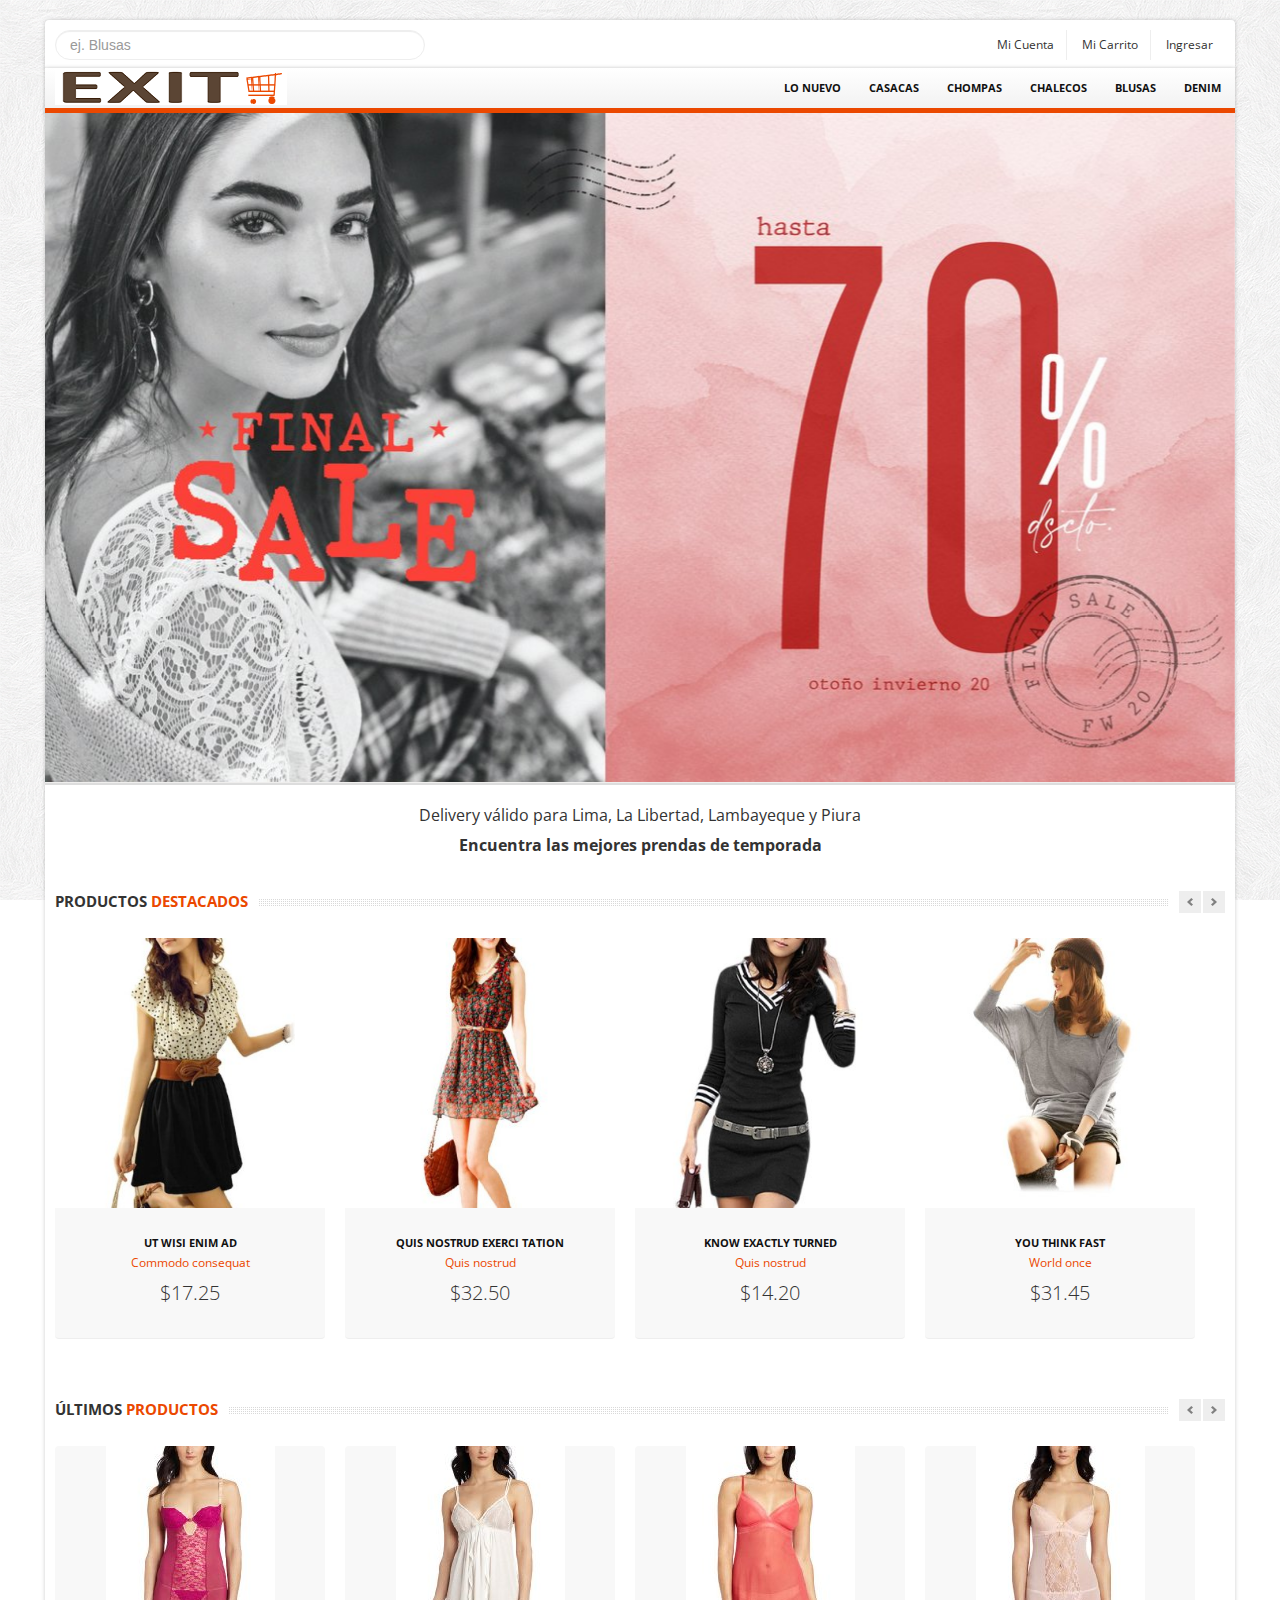
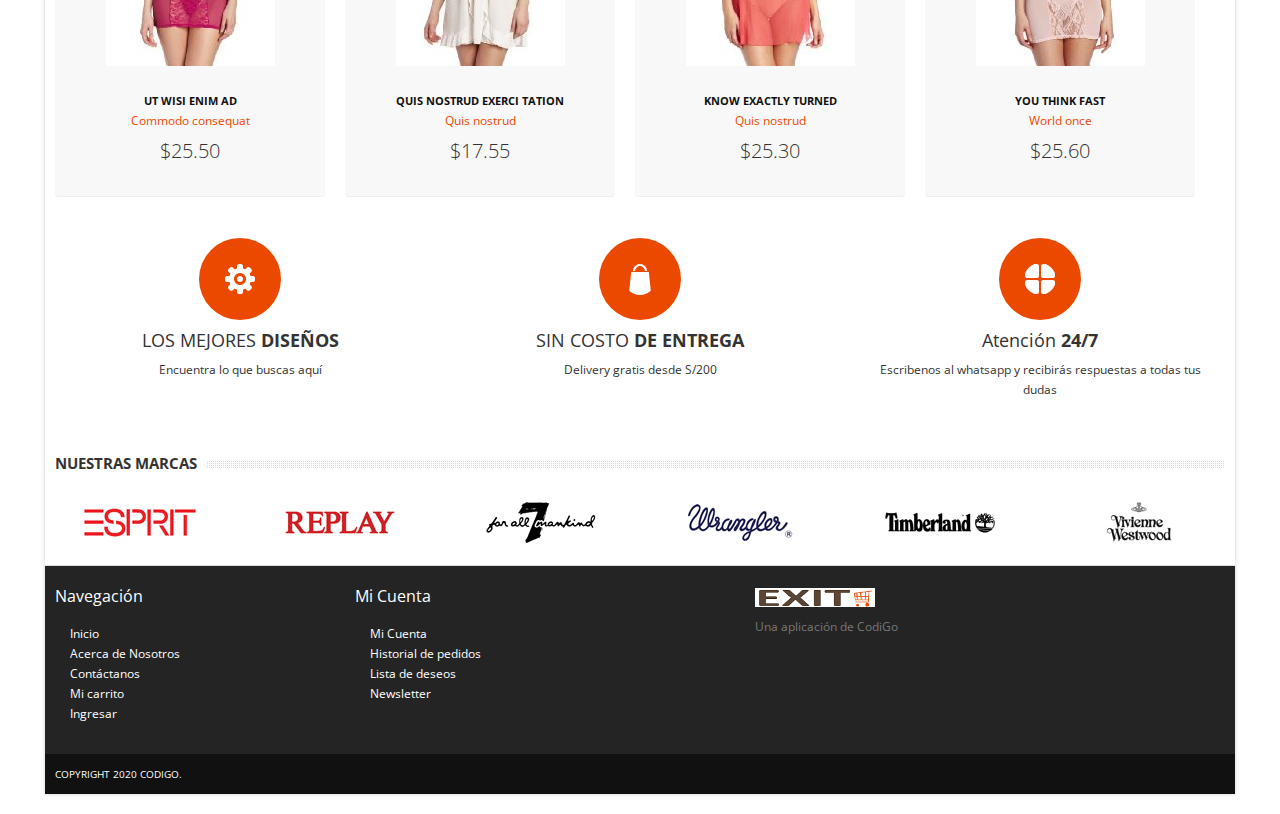
==== index.html @ 0cfbbaa0 "first commit" ====
<!DOCTYPE html>
<html lang="en">
	<head>
		<meta charset="utf-8">
		<title>WOMEN PERU - El mejor estilo para ti</title>
		<meta name="viewport" content="width=device-width, initial-scale=1.0">
		<meta name="description" content="">
		<!--[if ie]><meta content='IE=8' http-equiv='X-UA-Compatible'/><![endif]-->
		<!-- bootstrap -->
		<link href="bootstrap/css/bootstrap.min.css" rel="stylesheet">      
		<link href="bootstrap/css/bootstrap-responsive.min.css" rel="stylesheet">
		
		<link href="themes/css/bootstrappage.css" rel="stylesheet"/>
		
		<!-- global styles -->
		<link href="themes/css/flexslider.css" rel="stylesheet"/>
		<link href="themes/css/main.css" rel="stylesheet"/>

		<!-- scripts -->
		<script src="themes/js/jquery-1.7.2.min.js"></script>
		<script src="bootstrap/js/bootstrap.min.js"></script>				
		<script src="themes/js/superfish.js"></script>	
		<script src="themes/js/jquery.scrolltotop.js"></script>
		<!--[if lt IE 9]>			
			<script src="http://html5shim.googlecode.com/svn/trunk/html5.js"></script>
			<script src="js/respond.min.js"></script>
		<![endif]-->
	</head>
    <body>		
		<div id="top-bar" class="container">
			<div class="row">
				<div class="span4">
					<form method="POST" class="search_form">
						<input type="text" class="input-block-level search-query" Placeholder="ej. Blusas">
					</form>
				</div>
				<div class="span8">
					<div class="account pull-right">
						<ul class="user-menu">				
							<li><a href="#">Mi Cuenta</a></li>
							<li><a href="cart.html">Mi Carrito</a></li>
							<!-- <li><a href="checkout.html">Checkout</a></li>					 -->
							<li><a href="register.html">Ingresar</a></li>		
						</ul>
					</div>
				</div>
			</div>
		</div>
		<div id="wrapper" class="container">
			<section class="navbar main-menu">
				<div class="navbar-inner main-menu">				
					<a href="index.html" class="logo pull-left"><img src="themes/images/logo_exit_193.png" class="site_logo" alt=""></a>
					<nav id="menu" class="pull-right">
						<ul>
							<li><a href="./products.html">Lo Nuevo</a>					
								<!-- <ul>
									<li><a href="./products.html">Blusas</a></li>									
									<li><a href="./products.html">Chompas</a></li>
									<li><a href="./products.html">Pantalones</a></li>
									<li><a href="./products.html">Accesorios</a></li>									
								</ul> -->
							</li>															
							<li><a href="./products.html">Casacas</a></li>			
							<li><a href="./products.html">Chompas</a>
								<!-- <ul>									
									<li><a href="./products.html">Gifts and Tech</a></li>
									<li><a href="./products.html">Ties and Hats</a></li>
									<li><a href="./products.html">Cold Weather</a></li> -->
								<!-- </ul> -->
							</li>							
							<li><a href="./products.html">Chalecos</a></li>
							<li><a href="./products.html">Blusas</a></li>
							<li><a href="./products.html">Denim</a></li>
						</ul>
					</nav>
				</div>
			</section>
			<section  class="homepage-slider" id="home-slider">
				<div class="flexslider">
					<ul class="slides">
						<li>
							<img src="themes/images/carousel/banner-2.jpg" alt="" />
						</li>
						<li>
							<img src="themes/images/carousel/banner-4.jpg" alt="" />
						</li>
						<!-- <li>
							<img src="themes/images/carousel/banner-3.jpg" alt="" />
							<div class="intro">
								<h1>Mid season sale</h1>
								<p><span>Up to 50% Off</span></p>
								<p><span>On selected items online and in stores</span></p>
							</div> -->
						</li>
					</ul>
				</div>			
			</section>
			<section class="header_text">
				Delivery válido para Lima, La Libertad, Lambayeque y Piura
				<br/><strong> Encuentra las mejores prendas de temporada </strong>
			</section>
			<section class="main-content">
				<div class="row">
					<div class="span12">													
						<div class="row">
							<div class="span12">
								<h4 class="title">
								<span class="pull-left"><span class="text"><span class="line">Productos <strong>Destacados</strong></span></span></span>
									<span class="pull-right">
										<a class="left button" href="#myCarousel" data-slide="prev"></a><a class="right button" href="#myCarousel" data-slide="next"></a>
									</span>
								</h4>
								<div id="myCarousel" class="myCarousel carousel slide">
									<div class="carousel-inner">
										<div class="active item">
											<ul class="thumbnails">												
												<li class="span3">
													<div class="product-box">
														<span class="sale_tag"></span>
														<p><a href="product_detail.html"><img src="themes/images/ladies/1.jpg" alt="" /></a></p>
														<a href="product_detail.html" class="title">Ut wisi enim ad</a><br/>
														<a href="products.html" class="category">Commodo consequat</a>
														<p class="price">$17.25</p>
													</div>
												</li>
												<li class="span3">
													<div class="product-box">
														<span class="sale_tag"></span>
														<p><a href="product_detail.html"><img src="themes/images/ladies/2.jpg" alt="" /></a></p>
														<a href="product_detail.html" class="title">Quis nostrud exerci tation</a><br/>
														<a href="products.html" class="category">Quis nostrud</a>
														<p class="price">$32.50</p>
													</div>
												</li>
												<li class="span3">
													<div class="product-box">
														<p><a href="product_detail.html"><img src="themes/images/ladies/3.jpg" alt="" /></a></p>
														<a href="product_detail.html" class="title">Know exactly turned</a><br/>
														<a href="products.html" class="category">Quis nostrud</a>
														<p class="price">$14.20</p>
													</div>
												</li>
												<li class="span3">
													<div class="product-box">
														<p><a href="product_detail.html"><img src="themes/images/ladies/4.jpg" alt="" /></a></p>
														<a href="product_detail.html" class="title">You think fast</a><br/>
														<a href="products.html" class="category">World once</a>
														<p class="price">$31.45</p>
													</div>
												</li>
											</ul>
										</div>
										<div class="item">
											<ul class="thumbnails">
												<li class="span3">
													<div class="product-box">
														<p><a href="product_detail.html"><img src="themes/images/ladies/5.jpg" alt="" /></a></p>
														<a href="product_detail.html" class="title">Know exactly</a><br/>
														<a href="products.html" class="category">Quis nostrud</a>
														<p class="price">$22.30</p>
													</div>
												</li>
												<li class="span3">
													<div class="product-box">
														<p><a href="product_detail.html"><img src="themes/images/ladies/6.jpg" alt="" /></a></p>
														<a href="product_detail.html" class="title">Ut wisi enim ad</a><br/>
														<a href="products.html" class="category">Commodo consequat</a>
														<p class="price">$40.25</p>
													</div>
												</li>
												<li class="span3">
													<div class="product-box">
														<p><a href="product_detail.html"><img src="themes/images/ladies/7.jpg" alt="" /></a></p>
														<a href="product_detail.html" class="title">You think water</a><br/>
														<a href="products.html" class="category">World once</a>
														<p class="price">$10.45</p>
													</div>
												</li>
												<li class="span3">
													<div class="product-box">
														<p><a href="product_detail.html"><img src="themes/images/ladies/8.jpg" alt="" /></a></p>
														<a href="product_detail.html" class="title">Quis nostrud exerci</a><br/>
														<a href="products.html" class="category">Quis nostrud</a>
														<p class="price">$35.50</p>
													</div>
												</li>																																	
											</ul>
										</div>
									</div>							
								</div>
							</div>						
						</div>
						<br/>
						<div class="row">
							<div class="span12">
								<h4 class="title">
									<span class="pull-left"><span class="text"><span class="line">Últimos <strong>Productos</strong></span></span></span>
									<span class="pull-right">
										<a class="left button" href="#myCarousel-2" data-slide="prev"></a><a class="right button" href="#myCarousel-2" data-slide="next"></a>
									</span>
								</h4>
								<div id="myCarousel-2" class="myCarousel carousel slide">
									<div class="carousel-inner">
										<div class="active item">
											<ul class="thumbnails">												
												<li class="span3">
													<div class="product-box">
														<span class="sale_tag"></span>
														<p><a href="product_detail.html"><img src="themes/images/cloth/bootstrap-women-ware2.jpg" alt="" /></a></p>
														<a href="product_detail.html" class="title">Ut wisi enim ad</a><br/>
														<a href="products.html" class="category">Commodo consequat</a>
														<p class="price">$25.50</p>
													</div>
												</li>
												<li class="span3">
													<div class="product-box">
														<p><a href="product_detail.html"><img src="themes/images/cloth/bootstrap-women-ware1.jpg" alt="" /></a></p>
														<a href="product_detail.html" class="title">Quis nostrud exerci tation</a><br/>
														<a href="products.html" class="category">Quis nostrud</a>
														<p class="price">$17.55</p>
													</div>
												</li>
												<li class="span3">
													<div class="product-box">
														<p><a href="product_detail.html"><img src="themes/images/cloth/bootstrap-women-ware6.jpg" alt="" /></a></p>
														<a href="product_detail.html" class="title">Know exactly turned</a><br/>
														<a href="products.html" class="category">Quis nostrud</a>
														<p class="price">$25.30</p>
													</div>
												</li>
												<li class="span3">
													<div class="product-box">
														<p><a href="product_detail.html"><img src="themes/images/cloth/bootstrap-women-ware5.jpg" alt="" /></a></p>
														<a href="product_detail.html" class="title">You think fast</a><br/>
														<a href="products.html" class="category">World once</a>
														<p class="price">$25.60</p>
													</div>
												</li>
											</ul>
										</div>
										<div class="item">
											<ul class="thumbnails">
												<li class="span3">
													<div class="product-box">
														<p><a href="product_detail.html"><img src="themes/images/cloth/bootstrap-women-ware4.jpg" alt="" /></a></p>
														<a href="product_detail.html" class="title">Know exactly</a><br/>
														<a href="products.html" class="category">Quis nostrud</a>
														<p class="price">$45.50</p>
													</div>
												</li>
												<li class="span3">
													<div class="product-box">
														<p><a href="product_detail.html"><img src="themes/images/cloth/bootstrap-women-ware3.jpg" alt="" /></a></p>
														<a href="product_detail.html" class="title">Ut wisi enim ad</a><br/>
														<a href="products.html" class="category">Commodo consequat</a>
														<p class="price">$33.50</p>
													</div>
												</li>
												<li class="span3">
													<div class="product-box">
														<p><a href="product_detail.html"><img src="themes/images/cloth/bootstrap-women-ware2.jpg" alt="" /></a></p>
														<a href="product_detail.html" class="title">You think water</a><br/>
														<a href="products.html" class="category">World once</a>
														<p class="price">$45.30</p>
													</div>
												</li>
												<li class="span3">
													<div class="product-box">
														<p><a href="product_detail.html"><img src="themes/images/cloth/bootstrap-women-ware1.jpg" alt="" /></a></p>
														<a href="product_detail.html" class="title">Quis nostrud exerci</a><br/>
														<a href="products.html" class="category">Quis nostrud</a>
														<p class="price">$25.20</p>
													</div>
												</li>																																	
											</ul>
										</div>
									</div>							
								</div>
							</div>						
						</div>
						<div class="row feature_box">						
							<div class="span4">
								<div class="service">
									<div class="responsive">	
										<img src="themes/images/feature_img_2.png" alt="" />
										<h4>LOS MEJORES <strong>DISEÑOS</strong></h4>
										<p>Encuentra lo que buscas aquí</p>									
									</div>
								</div>
							</div>
							<div class="span4">	
								<div class="service">
									<div class="customize">			
										<img src="themes/images/feature_img_1.png" alt="" />
										<h4>SIN COSTO<strong> DE ENTREGA</strong></h4>
										<p>Delivery gratis desde S/200
									</div>
								</div>
							</div>
							<div class="span4">
								<div class="service">
									<div class="support">	
										<img src="themes/images/feature_img_3.png" alt="" />
										<h4>Atención <strong>24/7</strong></h4>
										<p>Escribenos al whatsapp y recibirás respuestas a todas tus dudas
									</div>
								</div>
							</div>	
						</div>		
					</div>				
				</div>
			</section>
			<section class="our_client">
				<h4 class="title"><span class="text">Nuestras Marcas</span></h4>
				<div class="row">					
					<div class="span2">
						<a href="#"><img alt="" src="themes/images/clients/14.png"></a>
					</div>
					<div class="span2">
						<a href="#"><img alt="" src="themes/images/clients/35.png"></a>
					</div>
					<div class="span2">
						<a href="#"><img alt="" src="themes/images/clients/1.png"></a>
					</div>
					<div class="span2">
						<a href="#"><img alt="" src="themes/images/clients/2.png"></a>
					</div>
					<div class="span2">
						<a href="#"><img alt="" src="themes/images/clients/3.png"></a>
					</div>
					<div class="span2">
						<a href="#"><img alt="" src="themes/images/clients/4.png"></a>
					</div>
				</div>
			</section>
			<section id="footer-bar">
				<div class="row">
					<div class="span3">
						<h4>Navegación</h4>
						<ul class="nav">
							<li><a href="./index.html">Inicio</a></li>  
							<li><a href="./about.html">Acerca de Nosotros</a></li>
							<li><a href="./contact.html">Contáctanos</a></li>
							<li><a href="./cart.html">Mi carrito</a></li>
							<li><a href="./register.html">Ingresar</a></li>							
						</ul>					
					</div>
					<div class="span4">
						<h4>Mi Cuenta</h4>
						<ul class="nav">
							<li><a href="#">Mi Cuenta</a></li>
							<li><a href="#">Historial de pedidos</a></li>
							<li><a href="#">Lista de deseos</a></li>
							<li><a href="#">Newsletter</a></li>
						</ul>
					</div>
					<div class="span5">
						<p class="logo"><img src="themes/images/logo_exit_193.png" class="site_logo" alt=""></p>
						<p>Una aplicación de CodiGo</p>
						<br/>
						<span class="social_icons">
							<a class="facebook" href="#">Facebook</a>
							<a class="twitter" href="#">Twitter</a>
							<a class="skype" href="#">Skype</a>
							<a class="vimeo" href="#">Vimeo</a>
						</span>
					</div>					
				</div>	
			</section>
			<section id="copyright">
				<span>Copyright 2020 Codigo.</span>
			</section>
		</div>
		<script src="themes/js/common.js"></script>
		<script src="themes/js/jquery.flexslider-min.js"></script>
		<script type="text/javascript">
			$(function() {
				$(document).ready(function() {
					$('.flexslider').flexslider({
						animation: "fade",
						slideshowSpeed: 4000,
						animationSpeed: 600,
						controlNav: false,
						directionNav: true,
						controlsContainer: ".flex-container" // the container that holds the flexslider
					});
				});
			});
		</script>
    </body>
</html>
---- themes/css/bootstrappage.css ----
@media (min-width: 1200px) {
    .pageBanner{width:100%; padding-bottom:8px;}
    input,
    textarea,
    .uneditable-input {
        margin-left: 0;
    }
    input.span12,
    textarea.span12,
    .uneditable-input.span12 {
        width: 930px;
    }
    input.span11,
    textarea.span11,
    .uneditable-input.span11 {
        width: 850px;
    }
    input.span10,
    textarea.span10,
    .uneditable-input.span10 {
        width: 770px;
    }
    input.span9,
    textarea.span9,
    .uneditable-input.span9 {
        width: 690px;
    }
    input.span8,
    textarea.span8,
    .uneditable-input.span8 {
        width: 610px;
    }
    input.span7,
    textarea.span7,
    .uneditable-input.span7 {
        width: 530px;
    }
    input.span6,
    textarea.span6,
    .uneditable-input.span6 {
        width: 450px;
    }
    input.span5,
    textarea.span5,
    .uneditable-input.span5 {
        width: 370px;
    }
    input.span4,
    textarea.span4,
    .uneditable-input.span4 {
        width: 290px;
    }
    input.span3,
    textarea.span3,
    .uneditable-input.span3 {
        width: 210px;
    }
    input.span2,
    textarea.span2,
    .uneditable-input.span2 {
        width: 130px;
    }
    input.span1,
    textarea.span1,
    .uneditable-input.span1 {
        width: 50px;
    }
    .thumbnails {
        margin-left: -20px;
    }
    .thumbnails > li {
        margin-left: 20px;
    }
    .row-fluid .thumbnails {
        margin-left: 0;
    }
}

/*
  Resolution entre 768 y 979px
*/

@media (max-width: 979px) and (min-width: 768px) {

    .navbar .container {
        width: 724px!important;
    }

}

/*
  Resolución debajo de 768px
*/

@media (max-width: 767px) {
    .offset0 {
        margin-left: auto !important;
    }
    .spanwidget {
        width: auto !important;
    }
    /* padding a los costados */
    .container {
        width:90%!important;
    }

    .navbar-inner {
        padding:0 0 10px 0px!important;
    }

    .btn.btn-navbar {
        margin-top:20px;
    }

    /* span* separado horizontalmente */
    [class*="span"] {
        margin-bottom:20px;
    }
}
---- themes/css/main.css ----
@charset "utf-8";
@import url("http://fonts.googleapis.com/css?family=Open+Sans:regular,italic,bold");

/* general
----------------------------------------------------------------------------- */
body{
	font-size: 12px;
	font-family: 'Open Sans', arial, tahoma, sans-serif;
	background:url(../images/bg.png) repeat 0 0 fixed;
}
label, input, button, select, textarea{
	font-size: 12px;
}
ul li a,a{
	color:#333;
	outline:0; 
	-webkit-transition: all 0.2s linear;
    -moz-transition: all 0.2s linear;
    -o-transition: all 0.2s linear;
    -ms-transition: all 0.2s linear;
    transition: all 0.2s linear;
}
a{
	color:#eb4800;
}
a:hover{
	color:#fd4004;
	text-decoration:none;
}
.img-al{
	margin: 0 10px 10px 0;
	float:left;
}
.img-ar{
	margin: 0 0 10px 10px;
	float:right;
}
.left{
	text-align:left !important;
}
.center{
	text-align:center !important;
}
.right{
	text-align:right !important;
}
.myCarousel.carousel{
	margin-bottom:0;
}
.breadcrumb{
	margin:10px -10px 20px -10px;
	background-color:#ddd;
}
.breadcrumb{
	background:none;
}
.breadcrumb li{
	border:0px solid #ddd;
	border-radius:30px;
	padding:2px 15px 2px 10px;
	background-color:#ddd;
	margin-right:-23px;
	-webkit-border-radius:30px;
	-moz-border-radius:30px;
	-ms-border-radius:30px;
	-o-border-radius:30px;
}
.accordion .accordion-heading {
	background-color: #eee;
}
.nav-tabs li.active, .accordion .accordion-heading {
	font-weight: bold;
	font-size: 12px;
}
#wrapper,#top-bar{
	background: #fff;
	margin: 20px auto 20px auto;
	box-shadow: 0px 0px 4px 0px rgba(0, 0, 0, 0.2);
	-moz-box-shadow: 0px 0px 4px 0px rgba(0, 0, 0, 0.2);
	-webkit-box-shadow: 0px 0px 4px 0px rgba(0, 0, 0, 0.2);
	padding:0px 10px;
}
section.homepage-slider,
section.navbar,
section.google_map,
section#footer-bar,
section#copyright{
	margin-left: -10px; 
	margin-right: -10px;	
}
section.header_text{
	background:url(../images/bg_h.png) no-repeat bottom;
	text-align:center;
	padding:15px 0 20px 0;
	font-size:16px;
	line-height:30px;
	border-bottom:1px solid #fff;
}
section.homepage-slider{
	border-bottom:1px dotted #eb4800;
	padding-bottom:1px;
	position: relative;
	top:0;
	z-index:99;
	border-bottom:2px solid #ddd;	
	background-color:#efeeed;
	min-height:100px;
}
section.homepage-slider div.intro{
	position:absolute;
	top:20%;
	left:7%;
	opacity:.7;
}
section.homepage-slider h1{
	background-color:#eb4800;
	color:#fff;
	padding:2px 7px;
	font-size:30px;
	text-transform:uppercase;
	float:left;
	width:auto;
}
section.homepage-slider p{
	overflow:hidden;
	width:100%;
	margin-bottom:2px;
}
section.homepage-slider span{
	background-color:#fff;
	color:#000;	
	padding:2px 10px;
	line-height:30px;
	font-size:28px;
	float:left;
	width:auto;
}
section.header_text.sub{
	font-size:14px;
	margin-bottom:40px;
}
section.header_text.sub h4{
	text-transform:uppercase;
	margin:0;	
}
iframe{
	border-bottom:2px solid #eee;
}
/* fin general */

/* top barra
----------------------------------------------------------------------------- */
#top-bar{
	background-color:#fff;
	padding:10px;
	margin: 20px auto -22px auto;
	-webkit-border-radius: 4px;
	-moz-border-radius: 4px;
	border-radius: 4px;
}
#top-bar .user-menu {
	margin: 0;
	padding: 0;
	list-style: none;
}
#top-bar .user-menu li {
	display: inline-block;
	*display: inline;
	zoom: 1;
	border-right: 1px solid #eee;
	padding: 5px 12px;
}
#top-bar .user-menu li:last-child{
	border-right:0;
}
/* footer 
----------------------------------------------------------------------------- */
section#footer-bar,
section#copyright{
	padding:10px 10px;
}
section#footer-bar{
	margin-top:20px;
	padding-top:10px;
	background-color:#242424;
	border-top:1px solid #ddd;
	color:#777;
}
section#footer-bar .post {
	overflow:hidden;
	margin: 0 0 0px 0;
	border-bottom:1px dotted #333;
	border-top:1px dotted #000;
	padding:5px 0;
}
section#footer-bar .post span{
	font-size:10px;
}
section#footer-bar .posts .post:first-child{
	border-top:0;
}
section#footer-bar .posts .post:last-child{
	border-bottom:0;
}
section#footer-bar p.logo{
	margin-top:10px;
	width:120px;
}
section#footer-bar a{
	text-indent:15px;
	color:#fff;
}
section#footer-bar  a:hover{
	color:#999;
	text-decoration:underline;	
}
section#footer-bar  .nav a{
	background: url(../images/trigger_right.png) no-repeat 5px 7px;
}
section#footer-bar h4 {
	padding: 0;
	font-size: 16px;
	color: #fff;
	font-weight:normal;
	margin: 10px 0 18px;	
}
section#footer-bar .social_icons a {
	display: block;
	float: left;
	width: 29px;
	height: 28px;
	text-indent: -9999px;
	background-image: url(../images/social-icons.png);
	background-repeat: no-repeat;
	margin-right: 10px;
	-webkit-transition: all 0.4s;
	-moz-transition: all 0.4s;
	-o-transition: all 0.4s;
	-ms-transition: all 0.4s;
	transition: all 0.4s;
}
section#footer-bar .social_icons a.facebook:hover {
	background-position: 0 -29px;
}
section#footer-bar .social_icons a.twitter {
	background-position: -38px 0;
}
section#footer-bar .social_icons a.twitter:hover {
	background-position: -38px -29px;
}
section#footer-bar .social_icons a.skype {
	background-position: -76px 0;
}
section#footer-bar .social_icons a.skype:hover {
	background-position: -76px -29px;
}
section#footer-bar .social_icons a.vimeo {
	background-position: -115px 0;
}
section#footer-bar .social_icons a.vimeo:hover {
	background-position: -115px -29px;
}
section#copyright{
	background-color:#111111;
	color:#fff;
	font-size:10px;
	text-transform:uppercase;	
}
/* fin footer */

/* top navigation
----------------------------------------------------------------------------- */
section.navbar{
	margin-bottom:0;
}
.navbar-inner.main-menu {	
	height: 40px;
	padding-left:10px;	
	padding-right:0;	
	border-right: 0;
	border-left: 0;
	border-top: 0;
	border-bottom:5px solid #eb4800;
	-webkit-border-radius: 0;
	-moz-border-radius: 0;	
	border-radius: 0;
	filter: none;	
}
.navbar-inner.main-menu a.logo{
	position:absolute;
}
.navbar-inner.main-menu ul ul a{
	font-size:13px;
	font-weight:normal;
	line-height:17px;
	text-transform: none;
}
#menu > ul{
    display: block;
    margin-left:0;	
}
#menu > ul > li{
    list-style: none;
    float: left;
    position: relative;   
	margin-right: 0px;
}
#menu > ul > li > a {
	font-size: 11px;
	color: #111;
	display: block;
	text-transform: uppercase;
	font-weight: bold;
	text-align: center;
	padding: 10px 14px;
	}
#menu > ul > li.active{
	background-color:#eb4800;
}
#menu > ul > li.active > a{
	color:#fff;
}
#menu > ul a:hover{
	color: #eb4800; 
	text-decoration:none;
}
#menu .current{color: #eb4800 !important;}

#menu ul ul {
    background: none repeat scroll 0 0 #eee;
    box-shadow: 0 4px 5px rgba(0, 0, 0, 0.1);
    padding: 0px;
    position: absolute;
    min-width:170px;
	display:none;
}
#menu > ul > li > ul{
    margin-left:10px;
    margin-top:-12px;
	border:1px solid #ddd;
	border-top:0;
}
#menu ul ul li {
    list-style: none outside none;
    position: relative;
	border-top:1px solid #fff;
	border-bottom:1px solid #ddd;
}
#menu ul ul li:last-child{
    border-bottom: none !important
}
#menu ul ul li.menu-last{border-bottom: none;}
#menu ul ul a{
    display: block;
    padding:7px 10px;
    color: #333;
    font-size: 12px;
}
#menu ul ul a:hover,#menu > ul > li:hover > a{color: #fff;background-color:#eb4800}
#menu ul ul a:hover{background-color:#eb4800;}
#menu > ul > li:hover {visibility: inherit;}
#menu li:hover {visibility: inherit;}
#menu li:hover ul,
#menu li.sfHover ul {
    left: -10px;
    top: 52px;
    z-index: 2299;
}
#menu li li:hover ul,
#menu li li.sfHover ul {
    left: 130px;
    top: 0px;
}
#menu li.sfHover > a{
	color:#eb4800;
}
#menu .sf-sub-indicator{
	display:none;
}
/* feature box
----------------------------------------------------------------------------- */
.feature_box{
	margin-bottom:20px;	
}
.feature_box h4{
	margin:0 0 10px 0;
	font-weight:normal;	
}
.feature_box img{	
	margin-bottom:10px;
	background-color:#eb4800;
	padding:25px;
	-webkit-border-radius: 50%;
	-moz-border-radius: 50%;	
	border-radius: 50%;
}
.feature_box .service{	
	margin-top:3px;
	padding:3px;	
	text-align:center;
}
.feature_box .service:hover{
	background-color:#f4f4f4;
}
.feature_box .service:hover img{
	-webkit-transition: all 0.7s linear;
	-webkit-transform: rotate(6.28rad);
	transition: all 0.7s;
	transform: rorate(6.28rad);
}
.feature_box .service div{	
	padding:5px 5px 0 5px;
}
/* fin feature box */

/* product box
----------------------------------------------------------------------------- */
.product-box{
	text-align:center;
	padding-bottom:15px;
	position: relative;
	background-color:#f8f8f8;
	border-radius: 4px;
	-moz-border-radius: 4px;
	-webkit-border-radius: 4px;
	border-bottom:1px solid #eee;
}
.product-box span.sale_tag {
	background: url(../images/sprites.png) no-repeat scroll 0 0 transparent;
	height: 54px;
	position: absolute;
	width: 55px;
	z-index: 100;
	top:0;
	left:0;
}
.product-box:hover{
	background-color:#eb4800;
	-webkit-transition: all 0.2s linear;
    -moz-transition: all 0.2s linear;
    -o-transition: all 0.2s linear;
    -ms-transition: all 0.2s linear;
    transition: all 0.2s linear;
	box-shadow: 0px 0px 5px #ccc;
}
.product-box:hover a{
	color:#fff !important;
}
.product-box img{
	overflow:hidden;
}
.product-box a.title{
	text-transform:uppercase;
	color:#111111;
	display:inline-block;
	font-weight:bold;
	font-size:11px;
	margin:15px 0 0px 0;
}
.product-box a.category{
	color:#eb4800;
}
.product-box p.price{
	font-size:20px;
	font-weight:300;
	padding:10px 0;
}
/* fin product box */

/* estilo titulo h4 tag
----------------------------------------------------------------------------- */
h4.title{
	background: url(../images/line_bar.png) 0 8px repeat-x;
	padding-bottom:5px;
	margin-bottom:15px;
	overflow:hidden;
	text-transform:uppercase;
	font-size:15px;
	min-height:27px;
	width:100%;
}
h4.title.m{
	margin-top:15px;	
	overflow:hidden;
	width:100%;
}
h4.title strong{
	color:#eb4800;
}
h4.title span.text{
	background-color:#fff;
	padding-right:10px;
}
h4.title .left{
	background: url(../images/arrow-pleft.png) #eee no-repeat center center;	
	margin-right:2px;	
}
h4.title .right{
	background: url(../images/arrow-p.png) #eee no-repeat center center;	
}
h4.title .pull-right{
	background-color:#fff;
	padding-left:10px;	
}
h4.title .left,h4.title .right{
	display: inline-block;
	width: 22px;
	height: 22px;
	cursor: pointer;
}
h4.title .left:hover,h4.title .right:hover{
	background-color:#eb4800;
}
h4.title .button:hover{
	text-decoration: none;
}
/* fin estulo h4 */

/* Marcas
----------------------------------------------------------------------------- */
section.our_client{
	margin-top:20px;
}
section.our_client .row{
	text-align:center;
}
/* fin marcas */
.search_form {
	margin-bottom:0;
}
.search_form input{
	background: url(../images/search.png) #fff no-repeat 97% 6px;
	color:#fff;
	text-shadow:none;
	padding-right:25px;	
	border:1px solid #eee;
}
#homeTab{
	min-height:210px;
}
#homeTab li{
	font-size:11px;
}
#homeTab li.active{
	font-weight:bold;
}
#homeTab li.active a{
	border-top:3px solid #ddd;
}
/* Precios
----------------------------------------------------------------------------- */
.pricing .plan {
	-webkit-box-shadow: 0 0 1px rgba(0,0,0,0.2);
	-moz-box-shadow: 0 0 1px rgba(0,0,0,0.2);
	box-shadow: 0 0 1px rgba(0,0,0,0.2);
	color: #666;
	margin-bottom:40px;
	overflow: hidden;
	-webkit-transition: box-shadow .2s ease-in-out;
	-moz-transition: box-shadow .2s ease-in-out;
	-ms-transition: box-shadow .2s ease-in-out;
	-o-transition: box-shadow .2s ease-in-out;
	transition: box-shadow .2s ease-in-out;
}
.pricing .plan:hover {
	box-shadow: 0 0 6px rgba(0,0,0,0.45);
	-moz-box-shadow: 0 0 6px rgba(0,0,0,0.45);
	-webkit-box-shadow: 0 0 6px rgba(0,0,0,0.45);
}
.pricing .title {
	text-align: center;
	text-shadow: none;
	font-size: 22px;
	line-height: 1.5em;
	margin: 0;
	padding:7px;
	background: #111111;
	font-weight: 100;
	color: #fff;
	text-transform:uppercase;
	border-radius: 3px 3px 0 0;
	-moz-border-radius: 3px 3px 0 0;
	-webkit-border-radius: 3px 3px 0 0;
	background-image: -webkit-gradient(linear,0 45%,0 55%,from(rgba(255,255,255,.1)),to(rgba(255,255,255,0)));
	background-image: -moz-linear-gradient(270deg,rgba(255,255,255,.1) 45%,rgba(255,255,255,.0) 55%);
}
.pricing p {
	margin: 0;
	text-align: center;
}
.pricing ul {
	list-style-type: none;
	margin: 0 0 20px 0;
}
.pricing ul li {
	border-bottom: 1px solid #eee;
	padding: 6px 0;
	font-size: 1.2em;
	color: #222;
}
.pricing .price {
	border: 1px solid #ccc;
	border-bottom: 0;
	margin: 0;
	text-align: center;
	padding: 20px 0;
	text-shadow: none;
	font-size: 20px;
	font-weight:80px;
}
.pricing .well {
	border: 1px solid #ccc;
	margin-top: 0;
	margin-bottom: 0;
	box-shadow: 0 0 10px rgba(0,0,0,0.1);
	-moz-box-shadow: 0 0 10px rgba(0,0,0,0.1);
	-webkit-box-shadow: 0 0 10px rgba(0,0,0,0.1);
	border-radius: 0 0 3px 3px;
	-moz-border-radius: 0 0 3px 3px;
	-webkit-border-radius: 0 0 3px 3px;
}

/* Detalles Producto
----------------------------------------------------------------------------- */
.thumbnails.small {
	margin-top: 10px;
}
/* Fin */

/* Block 
----------------------------------------------------------------------------- */
.block {
	text-align: center;
	padding: 7px;
	border: 1px solid #ddd;
	border-top: 3px solid #eb4800;
	-moz-box-shadow: 0 0 3px 0 #ccc;
	-webkit-box-shadow: 0 0 3px 0 #ccc;
	box-shadow: 0 0 3px 0 #ccc;
	margin-bottom: 20px;
}
.small-product {
	margin: 0;
	padding: 0;
	list-style: none;
}
.small-product li {
	text-align: left;
	border-bottom: 1px dotted #eee;
	padding: 5px 0;
	font-size:11px;
}
.small-product li img {
	width: 50px;
}
.block .carousel{
	margin-bottom:-30px;
}
.block h4{
	background: url(../images/bg_h.png) no-repeat bottom left;
	margin: 0 0 20px 0;
	border-bottom:1px solid #eee;	
}
/* fin Block */

/* lista navegación */
.nav-header{
	color:#333;
	background: url(../images/bg_h.png) no-repeat bottom left;
	margin-bottom:10px;
}
.nav-list li{
	text-align:left;
}
.nav-list li a{
	background: url(../images/trigger_right.png) transparent no-repeat 5px 8px;
}
.nav-list > .active > a, .nav-list > .active > a:hover{
	background-color: transparent;
	color:#eb4800;
	text-shadow: none;	
	font-weight: bold;
}

/* Toogle Menu
----------------------------------------------------------------------------- */
._toggleMenu{
	margin:0 -10px;
	display:none;
	background:#eb4800;	
}
._toggleMenu a{
	color:#fff;
	text-indent:10px;
	padding:5px 0;
	display:block;
	width:100%;
}
._toggleMenu ul  > li{
	text-transform:uppercase;
}
._toggleMenu ul  > li > ul > li{
	text-transform:none;
}
._toggleMenu a:hover{
	color:#fff;
	background-color:#df403d !important;
}
._toggleMenu .nav {
	margin:0;
	padding:0;
}
.toggleMenu {
	display:block;
	width:100%;    
    padding:10px 0;
	text-align:center;	
	font-weight:bold;
	background:url(../images/i_submenu.png) no-repeat 98% center;
}
._toggleMenu ul  > li a.parent{
	background:url(../images/i_plus.png) no-repeat 98% center;
}
._toggleMenu .nav  ul{
	list-style: none;
	display:none;
}
._toggleMenu .nav  ul ul{
	text-transform:none !important;
}
._toggleMenu .nav > li.hover > ul {
    display:block;
}

/* Responsivo
----------------------------------------------------------------------------- */
@media (max-width: 767px){	
	#top-bar input{
		*padding-right:0 !important;
	}
	.navbar-inner.main-menu{
		border-bottom:0 !important;
	}
	section.homepage-slider{
		display:none;
	}
	.account.pull-right{
		width:100%;
		text-align:center;
	}
	.myCarousel .thumbnails li{
		border-bottom:1px solid #eee;
		margin-bottom:0;
	}
	.product-box{
		padding-top:10px;
		padding-bottom:10px;		
	}
	.product-box:hover{
		background-color:#f8f8f8;
	}
	.product-box:hover a{
		color:#333 !important;
	}
	#menu ul{display: none;}
	.navbar-inner.main-menu a.logo{
		left:50%;
		margin-left:-99px;
	}
	#copyright,#footer-bar{
		padding:0 10px;
	}
	#footer-bar .nav{overflow:hidden}
	#footer-bar .nav li{float:left;}
	#footer-bar  .nav a:hover{
		background-color:transparent;
		color:#eb4800;
	}
	.feature_box .service{	
		border-bottom:1px solid #eee;
	}
}
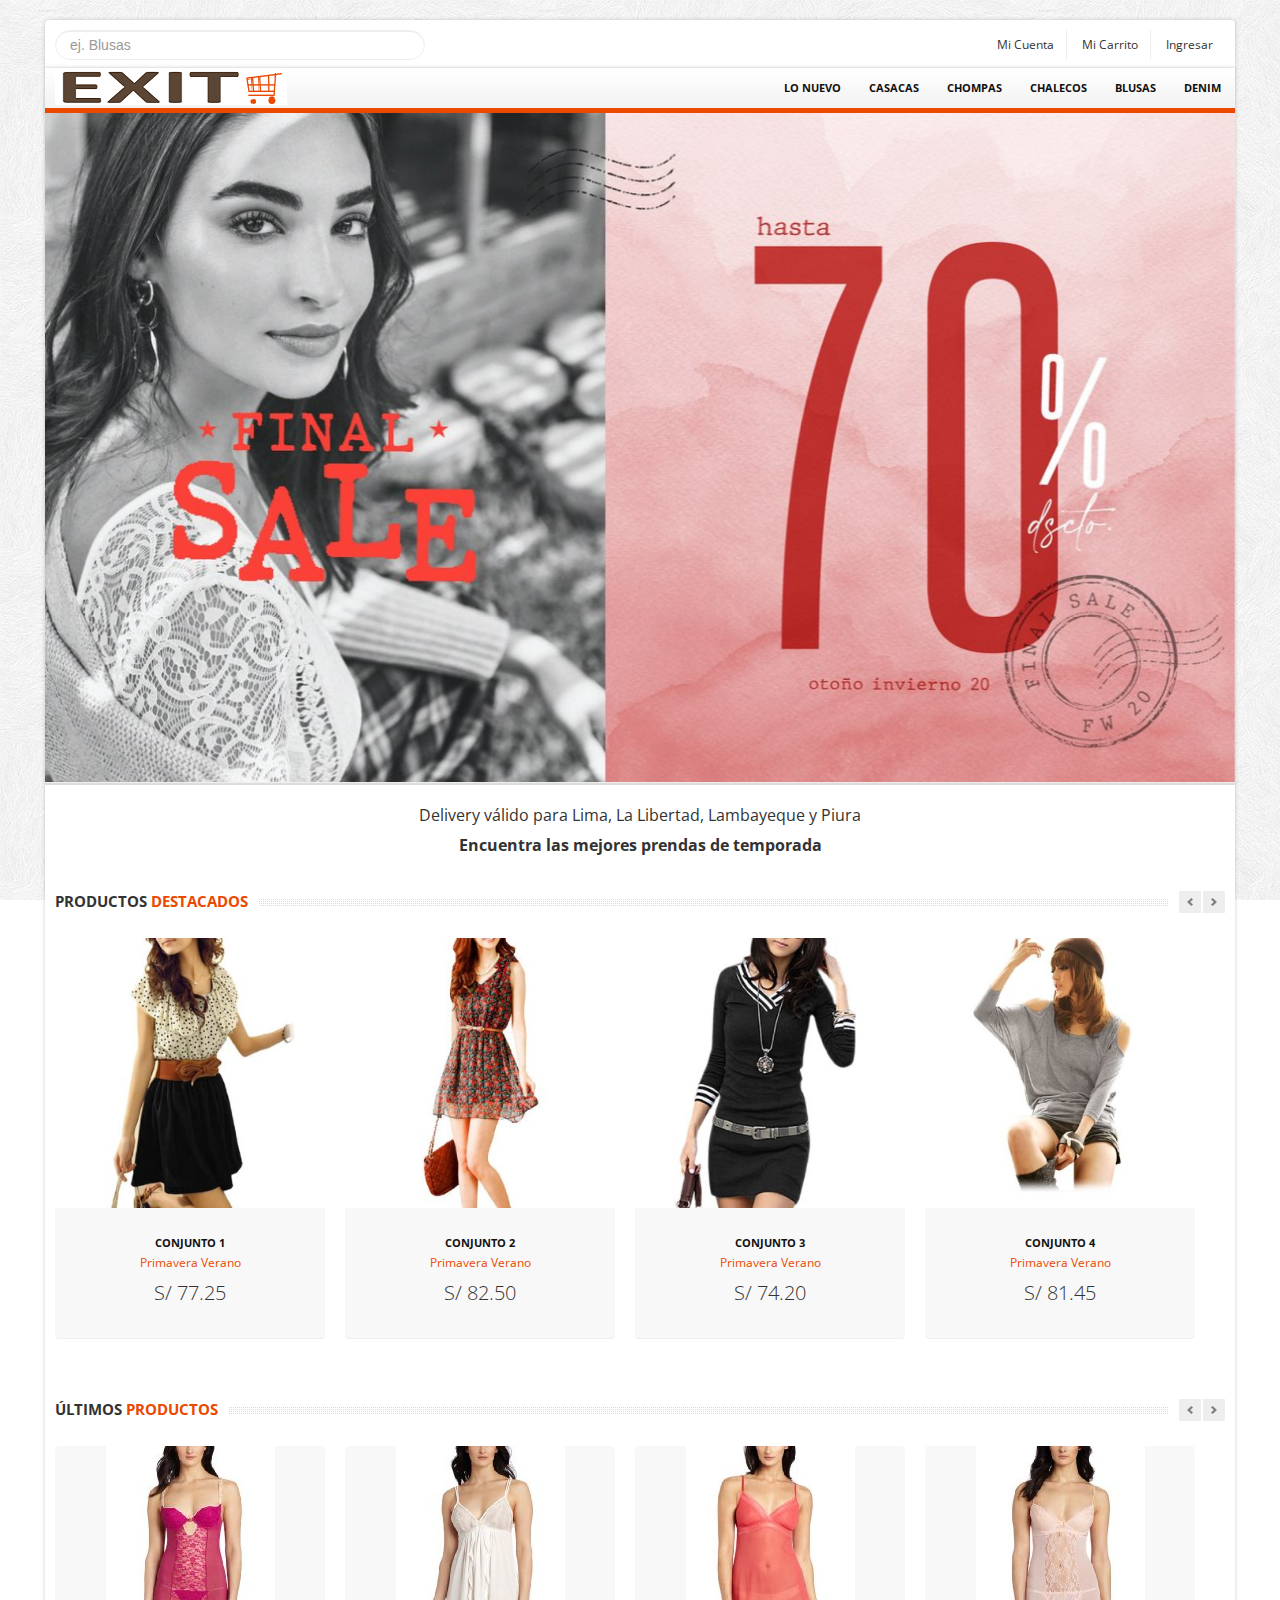
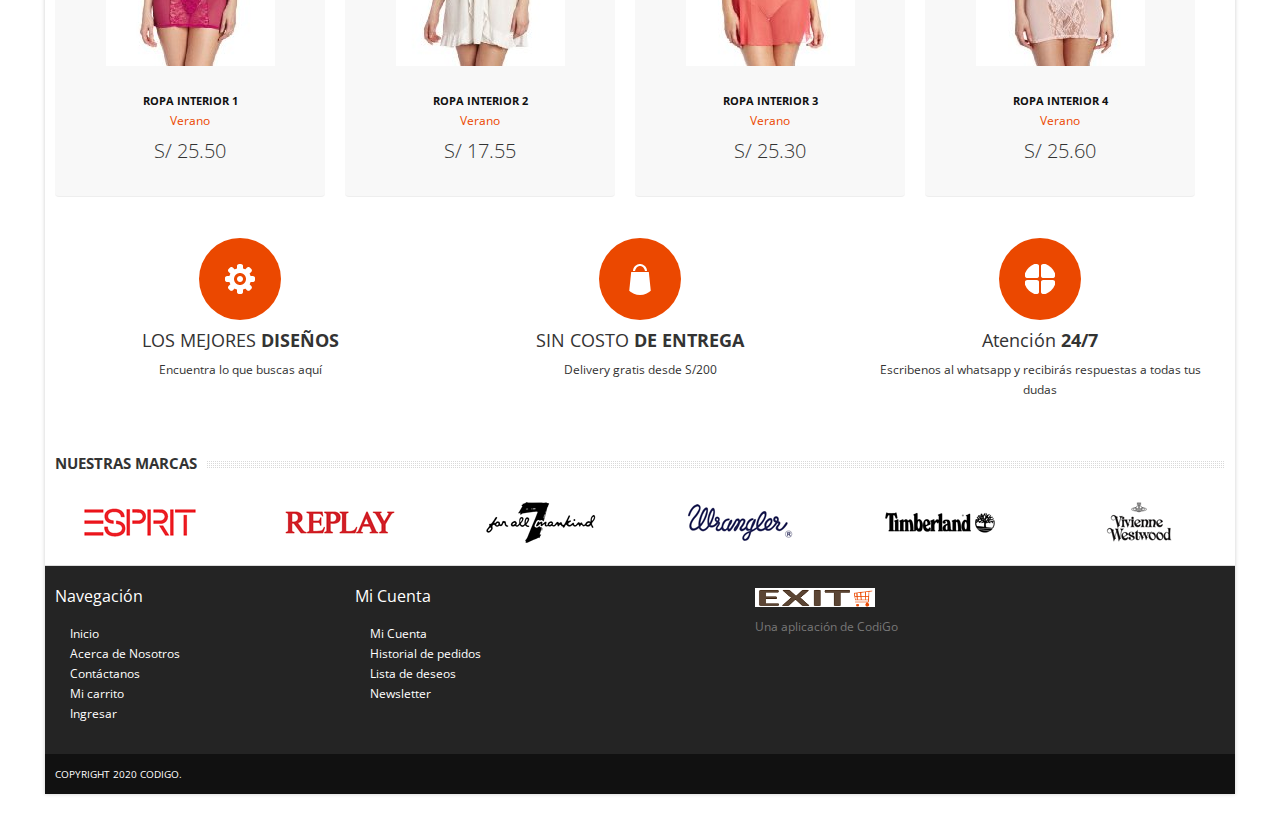
==== commit a14c39dd: "Add files via upload" ====
--- a/index.html
+++ b/index.html
@@ -1,391 +1,391 @@
-<!DOCTYPE html>
-<html lang="en">
-	<head>
-		<meta charset="utf-8">
-		<title>WOMEN PERU - El mejor estilo para ti</title>
-		<meta name="viewport" content="width=device-width, initial-scale=1.0">
-		<meta name="description" content="">
-		<!--[if ie]><meta content='IE=8' http-equiv='X-UA-Compatible'/><![endif]-->
-		<!-- bootstrap -->
-		<link href="bootstrap/css/bootstrap.min.css" rel="stylesheet">      
-		<link href="bootstrap/css/bootstrap-responsive.min.css" rel="stylesheet">
-		
-		<link href="themes/css/bootstrappage.css" rel="stylesheet"/>
-		
-		<!-- global styles -->
-		<link href="themes/css/flexslider.css" rel="stylesheet"/>
-		<link href="themes/css/main.css" rel="stylesheet"/>
-
-		<!-- scripts -->
-		<script src="themes/js/jquery-1.7.2.min.js"></script>
-		<script src="bootstrap/js/bootstrap.min.js"></script>				
-		<script src="themes/js/superfish.js"></script>	
-		<script src="themes/js/jquery.scrolltotop.js"></script>
-		<!--[if lt IE 9]>			
-			<script src="http://html5shim.googlecode.com/svn/trunk/html5.js"></script>
-			<script src="js/respond.min.js"></script>
-		<![endif]-->
-	</head>
-    <body>		
-		<div id="top-bar" class="container">
-			<div class="row">
-				<div class="span4">
-					<form method="POST" class="search_form">
-						<input type="text" class="input-block-level search-query" Placeholder="ej. Blusas">
-					</form>
-				</div>
-				<div class="span8">
-					<div class="account pull-right">
-						<ul class="user-menu">				
-							<li><a href="#">Mi Cuenta</a></li>
-							<li><a href="cart.html">Mi Carrito</a></li>
-							<!-- <li><a href="checkout.html">Checkout</a></li>					 -->
-							<li><a href="register.html">Ingresar</a></li>		
-						</ul>
-					</div>
-				</div>
-			</div>
-		</div>
-		<div id="wrapper" class="container">
-			<section class="navbar main-menu">
-				<div class="navbar-inner main-menu">				
-					<a href="index.html" class="logo pull-left"><img src="themes/images/logo_exit_193.png" class="site_logo" alt=""></a>
-					<nav id="menu" class="pull-right">
-						<ul>
-							<li><a href="./products.html">Lo Nuevo</a>					
-								<!-- <ul>
-									<li><a href="./products.html">Blusas</a></li>									
-									<li><a href="./products.html">Chompas</a></li>
-									<li><a href="./products.html">Pantalones</a></li>
-									<li><a href="./products.html">Accesorios</a></li>									
-								</ul> -->
-							</li>															
-							<li><a href="./products.html">Casacas</a></li>			
-							<li><a href="./products.html">Chompas</a>
-								<!-- <ul>									
-									<li><a href="./products.html">Gifts and Tech</a></li>
-									<li><a href="./products.html">Ties and Hats</a></li>
-									<li><a href="./products.html">Cold Weather</a></li> -->
-								<!-- </ul> -->
-							</li>							
-							<li><a href="./products.html">Chalecos</a></li>
-							<li><a href="./products.html">Blusas</a></li>
-							<li><a href="./products.html">Denim</a></li>
-						</ul>
-					</nav>
-				</div>
-			</section>
-			<section  class="homepage-slider" id="home-slider">
-				<div class="flexslider">
-					<ul class="slides">
-						<li>
-							<img src="themes/images/carousel/banner-2.jpg" alt="" />
-						</li>
-						<li>
-							<img src="themes/images/carousel/banner-4.jpg" alt="" />
-						</li>
-						<!-- <li>
-							<img src="themes/images/carousel/banner-3.jpg" alt="" />
-							<div class="intro">
-								<h1>Mid season sale</h1>
-								<p><span>Up to 50% Off</span></p>
-								<p><span>On selected items online and in stores</span></p>
-							</div> -->
-						</li>
-					</ul>
-				</div>			
-			</section>
-			<section class="header_text">
-				Delivery válido para Lima, La Libertad, Lambayeque y Piura
-				<br/><strong> Encuentra las mejores prendas de temporada </strong>
-			</section>
-			<section class="main-content">
-				<div class="row">
-					<div class="span12">													
-						<div class="row">
-							<div class="span12">
-								<h4 class="title">
-								<span class="pull-left"><span class="text"><span class="line">Productos <strong>Destacados</strong></span></span></span>
-									<span class="pull-right">
-										<a class="left button" href="#myCarousel" data-slide="prev"></a><a class="right button" href="#myCarousel" data-slide="next"></a>
-									</span>
-								</h4>
-								<div id="myCarousel" class="myCarousel carousel slide">
-									<div class="carousel-inner">
-										<div class="active item">
-											<ul class="thumbnails">												
-												<li class="span3">
-													<div class="product-box">
-														<span class="sale_tag"></span>
-														<p><a href="product_detail.html"><img src="themes/images/ladies/1.jpg" alt="" /></a></p>
-														<a href="product_detail.html" class="title">Ut wisi enim ad</a><br/>
-														<a href="products.html" class="category">Commodo consequat</a>
-														<p class="price">$17.25</p>
-													</div>
-												</li>
-												<li class="span3">
-													<div class="product-box">
-														<span class="sale_tag"></span>
-														<p><a href="product_detail.html"><img src="themes/images/ladies/2.jpg" alt="" /></a></p>
-														<a href="product_detail.html" class="title">Quis nostrud exerci tation</a><br/>
-														<a href="products.html" class="category">Quis nostrud</a>
-														<p class="price">$32.50</p>
-													</div>
-												</li>
-												<li class="span3">
-													<div class="product-box">
-														<p><a href="product_detail.html"><img src="themes/images/ladies/3.jpg" alt="" /></a></p>
-														<a href="product_detail.html" class="title">Know exactly turned</a><br/>
-														<a href="products.html" class="category">Quis nostrud</a>
-														<p class="price">$14.20</p>
-													</div>
-												</li>
-												<li class="span3">
-													<div class="product-box">
-														<p><a href="product_detail.html"><img src="themes/images/ladies/4.jpg" alt="" /></a></p>
-														<a href="product_detail.html" class="title">You think fast</a><br/>
-														<a href="products.html" class="category">World once</a>
-														<p class="price">$31.45</p>
-													</div>
-												</li>
-											</ul>
-										</div>
-										<div class="item">
-											<ul class="thumbnails">
-												<li class="span3">
-													<div class="product-box">
-														<p><a href="product_detail.html"><img src="themes/images/ladies/5.jpg" alt="" /></a></p>
-														<a href="product_detail.html" class="title">Know exactly</a><br/>
-														<a href="products.html" class="category">Quis nostrud</a>
-														<p class="price">$22.30</p>
-													</div>
-												</li>
-												<li class="span3">
-													<div class="product-box">
-														<p><a href="product_detail.html"><img src="themes/images/ladies/6.jpg" alt="" /></a></p>
-														<a href="product_detail.html" class="title">Ut wisi enim ad</a><br/>
-														<a href="products.html" class="category">Commodo consequat</a>
-														<p class="price">$40.25</p>
-													</div>
-												</li>
-												<li class="span3">
-													<div class="product-box">
-														<p><a href="product_detail.html"><img src="themes/images/ladies/7.jpg" alt="" /></a></p>
-														<a href="product_detail.html" class="title">You think water</a><br/>
-														<a href="products.html" class="category">World once</a>
-														<p class="price">$10.45</p>
-													</div>
-												</li>
-												<li class="span3">
-													<div class="product-box">
-														<p><a href="product_detail.html"><img src="themes/images/ladies/8.jpg" alt="" /></a></p>
-														<a href="product_detail.html" class="title">Quis nostrud exerci</a><br/>
-														<a href="products.html" class="category">Quis nostrud</a>
-														<p class="price">$35.50</p>
-													</div>
-												</li>																																	
-											</ul>
-										</div>
-									</div>							
-								</div>
-							</div>						
-						</div>
-						<br/>
-						<div class="row">
-							<div class="span12">
-								<h4 class="title">
-									<span class="pull-left"><span class="text"><span class="line">Últimos <strong>Productos</strong></span></span></span>
-									<span class="pull-right">
-										<a class="left button" href="#myCarousel-2" data-slide="prev"></a><a class="right button" href="#myCarousel-2" data-slide="next"></a>
-									</span>
-								</h4>
-								<div id="myCarousel-2" class="myCarousel carousel slide">
-									<div class="carousel-inner">
-										<div class="active item">
-											<ul class="thumbnails">												
-												<li class="span3">
-													<div class="product-box">
-														<span class="sale_tag"></span>
-														<p><a href="product_detail.html"><img src="themes/images/cloth/bootstrap-women-ware2.jpg" alt="" /></a></p>
-														<a href="product_detail.html" class="title">Ut wisi enim ad</a><br/>
-														<a href="products.html" class="category">Commodo consequat</a>
-														<p class="price">$25.50</p>
-													</div>
-												</li>
-												<li class="span3">
-													<div class="product-box">
-														<p><a href="product_detail.html"><img src="themes/images/cloth/bootstrap-women-ware1.jpg" alt="" /></a></p>
-														<a href="product_detail.html" class="title">Quis nostrud exerci tation</a><br/>
-														<a href="products.html" class="category">Quis nostrud</a>
-														<p class="price">$17.55</p>
-													</div>
-												</li>
-												<li class="span3">
-													<div class="product-box">
-														<p><a href="product_detail.html"><img src="themes/images/cloth/bootstrap-women-ware6.jpg" alt="" /></a></p>
-														<a href="product_detail.html" class="title">Know exactly turned</a><br/>
-														<a href="products.html" class="category">Quis nostrud</a>
-														<p class="price">$25.30</p>
-													</div>
-												</li>
-												<li class="span3">
-													<div class="product-box">
-														<p><a href="product_detail.html"><img src="themes/images/cloth/bootstrap-women-ware5.jpg" alt="" /></a></p>
-														<a href="product_detail.html" class="title">You think fast</a><br/>
-														<a href="products.html" class="category">World once</a>
-														<p class="price">$25.60</p>
-													</div>
-												</li>
-											</ul>
-										</div>
-										<div class="item">
-											<ul class="thumbnails">
-												<li class="span3">
-													<div class="product-box">
-														<p><a href="product_detail.html"><img src="themes/images/cloth/bootstrap-women-ware4.jpg" alt="" /></a></p>
-														<a href="product_detail.html" class="title">Know exactly</a><br/>
-														<a href="products.html" class="category">Quis nostrud</a>
-														<p class="price">$45.50</p>
-													</div>
-												</li>
-												<li class="span3">
-													<div class="product-box">
-														<p><a href="product_detail.html"><img src="themes/images/cloth/bootstrap-women-ware3.jpg" alt="" /></a></p>
-														<a href="product_detail.html" class="title">Ut wisi enim ad</a><br/>
-														<a href="products.html" class="category">Commodo consequat</a>
-														<p class="price">$33.50</p>
-													</div>
-												</li>
-												<li class="span3">
-													<div class="product-box">
-														<p><a href="product_detail.html"><img src="themes/images/cloth/bootstrap-women-ware2.jpg" alt="" /></a></p>
-														<a href="product_detail.html" class="title">You think water</a><br/>
-														<a href="products.html" class="category">World once</a>
-														<p class="price">$45.30</p>
-													</div>
-												</li>
-												<li class="span3">
-													<div class="product-box">
-														<p><a href="product_detail.html"><img src="themes/images/cloth/bootstrap-women-ware1.jpg" alt="" /></a></p>
-														<a href="product_detail.html" class="title">Quis nostrud exerci</a><br/>
-														<a href="products.html" class="category">Quis nostrud</a>
-														<p class="price">$25.20</p>
-													</div>
-												</li>																																	
-											</ul>
-										</div>
-									</div>							
-								</div>
-							</div>						
-						</div>
-						<div class="row feature_box">						
-							<div class="span4">
-								<div class="service">
-									<div class="responsive">	
-										<img src="themes/images/feature_img_2.png" alt="" />
-										<h4>LOS MEJORES <strong>DISEÑOS</strong></h4>
-										<p>Encuentra lo que buscas aquí</p>									
-									</div>
-								</div>
-							</div>
-							<div class="span4">	
-								<div class="service">
-									<div class="customize">			
-										<img src="themes/images/feature_img_1.png" alt="" />
-										<h4>SIN COSTO<strong> DE ENTREGA</strong></h4>
-										<p>Delivery gratis desde S/200
-									</div>
-								</div>
-							</div>
-							<div class="span4">
-								<div class="service">
-									<div class="support">	
-										<img src="themes/images/feature_img_3.png" alt="" />
-										<h4>Atención <strong>24/7</strong></h4>
-										<p>Escribenos al whatsapp y recibirás respuestas a todas tus dudas
-									</div>
-								</div>
-							</div>	
-						</div>		
-					</div>				
-				</div>
-			</section>
-			<section class="our_client">
-				<h4 class="title"><span class="text">Nuestras Marcas</span></h4>
-				<div class="row">					
-					<div class="span2">
-						<a href="#"><img alt="" src="themes/images/clients/14.png"></a>
-					</div>
-					<div class="span2">
-						<a href="#"><img alt="" src="themes/images/clients/35.png"></a>
-					</div>
-					<div class="span2">
-						<a href="#"><img alt="" src="themes/images/clients/1.png"></a>
-					</div>
-					<div class="span2">
-						<a href="#"><img alt="" src="themes/images/clients/2.png"></a>
-					</div>
-					<div class="span2">
-						<a href="#"><img alt="" src="themes/images/clients/3.png"></a>
-					</div>
-					<div class="span2">
-						<a href="#"><img alt="" src="themes/images/clients/4.png"></a>
-					</div>
-				</div>
-			</section>
-			<section id="footer-bar">
-				<div class="row">
-					<div class="span3">
-						<h4>Navegación</h4>
-						<ul class="nav">
-							<li><a href="./index.html">Inicio</a></li>  
-							<li><a href="./about.html">Acerca de Nosotros</a></li>
-							<li><a href="./contact.html">Contáctanos</a></li>
-							<li><a href="./cart.html">Mi carrito</a></li>
-							<li><a href="./register.html">Ingresar</a></li>							
-						</ul>					
-					</div>
-					<div class="span4">
-						<h4>Mi Cuenta</h4>
-						<ul class="nav">
-							<li><a href="#">Mi Cuenta</a></li>
-							<li><a href="#">Historial de pedidos</a></li>
-							<li><a href="#">Lista de deseos</a></li>
-							<li><a href="#">Newsletter</a></li>
-						</ul>
-					</div>
-					<div class="span5">
-						<p class="logo"><img src="themes/images/logo_exit_193.png" class="site_logo" alt=""></p>
-						<p>Una aplicación de CodiGo</p>
-						<br/>
-						<span class="social_icons">
-							<a class="facebook" href="#">Facebook</a>
-							<a class="twitter" href="#">Twitter</a>
-							<a class="skype" href="#">Skype</a>
-							<a class="vimeo" href="#">Vimeo</a>
-						</span>
-					</div>					
-				</div>	
-			</section>
-			<section id="copyright">
-				<span>Copyright 2020 Codigo.</span>
-			</section>
-		</div>
-		<script src="themes/js/common.js"></script>
-		<script src="themes/js/jquery.flexslider-min.js"></script>
-		<script type="text/javascript">
-			$(function() {
-				$(document).ready(function() {
-					$('.flexslider').flexslider({
-						animation: "fade",
-						slideshowSpeed: 4000,
-						animationSpeed: 600,
-						controlNav: false,
-						directionNav: true,
-						controlsContainer: ".flex-container" // the container that holds the flexslider
-					});
-				});
-			});
-		</script>
-    </body>
+<!DOCTYPE html>
+<html lang="en">
+	<head>
+		<meta charset="utf-8">
+		<title>WOMEN PERU - El mejor estilo para ti</title>
+		<meta name="viewport" content="width=device-width, initial-scale=1.0">
+		<meta name="description" content="">
+		<!--[if ie]><meta content='IE=8' http-equiv='X-UA-Compatible'/><![endif]-->
+		<!-- bootstrap -->
+		<link href="bootstrap/css/bootstrap.min.css" rel="stylesheet">      
+		<link href="bootstrap/css/bootstrap-responsive.min.css" rel="stylesheet">
+		
+		<link href="themes/css/bootstrappage.css" rel="stylesheet"/>
+		
+		<!-- global styles -->
+		<link href="themes/css/flexslider.css" rel="stylesheet"/>
+		<link href="themes/css/main.css" rel="stylesheet"/>
+
+		<!-- scripts -->
+		<script src="themes/js/jquery-1.7.2.min.js"></script>
+		<script src="bootstrap/js/bootstrap.min.js"></script>				
+		<script src="themes/js/superfish.js"></script>	
+		<script src="themes/js/jquery.scrolltotop.js"></script>
+		<!--[if lt IE 9]>			
+			<script src="http://html5shim.googlecode.com/svn/trunk/html5.js"></script>
+			<script src="js/respond.min.js"></script>
+		<![endif]-->
+	</head>
+    <body>		
+		<div id="top-bar" class="container">
+			<div class="row">
+				<div class="span4">
+					<form method="POST" class="search_form">
+						<input type="text" class="input-block-level search-query" Placeholder="ej. Blusas">
+					</form>
+				</div>
+				<div class="span8">
+					<div class="account pull-right">
+						<ul class="user-menu">				
+							<li><a href="#">Mi Cuenta</a></li>
+							<li><a href="cart.html">Mi Carrito</a></li>
+							<!-- <li><a href="checkout.html">Checkout</a></li>					 -->
+							<li><a href="register.html">Ingresar</a></li>		
+						</ul>
+					</div>
+				</div>
+			</div>
+		</div>
+		<div id="wrapper" class="container">
+			<section class="navbar main-menu">
+				<div class="navbar-inner main-menu">				
+					<a href="index.html" class="logo pull-left"><img src="themes/images/logo_exit_193.png" class="site_logo" alt=""></a>
+					<nav id="menu" class="pull-right">
+						<ul>
+							<li><a href="./products.html">Lo Nuevo</a>					
+								<!-- <ul>
+									<li><a href="./products.html">Blusas</a></li>									
+									<li><a href="./products.html">Chompas</a></li>
+									<li><a href="./products.html">Pantalones</a></li>
+									<li><a href="./products.html">Accesorios</a></li>									
+								</ul> -->
+							</li>															
+							<li><a href="./products.html">Casacas</a></li>			
+							<li><a href="./products.html">Chompas</a>
+								<!-- <ul>									
+									<li><a href="./products.html">Gifts and Tech</a></li>
+									<li><a href="./products.html">Ties and Hats</a></li>
+									<li><a href="./products.html">Cold Weather</a></li> -->
+								<!-- </ul> -->
+							</li>							
+							<li><a href="./products.html">Chalecos</a></li>
+							<li><a href="./products.html">Blusas</a></li>
+							<li><a href="./products.html">Denim</a></li>
+						</ul>
+					</nav>
+				</div>
+			</section>
+			<section  class="homepage-slider" id="home-slider">
+				<div class="flexslider">
+					<ul class="slides">
+						<li>
+							<img src="themes/images/carousel/banner-2.jpg" alt="" />
+						</li>
+						<li>
+							<img src="themes/images/carousel/banner-4.jpg" alt="" />
+						</li>
+						<!-- <li>
+							<img src="themes/images/carousel/banner-3.jpg" alt="" />
+							<div class="intro">
+								<h1>Mid season sale</h1>
+								<p><span>Up to 50% Off</span></p>
+								<p><span>On selected items online and in stores</span></p>
+							</div> -->
+						</li>
+					</ul>
+				</div>			
+			</section>
+			<section class="header_text">
+				Delivery válido para Lima, La Libertad, Lambayeque y Piura
+				<br/><strong> Encuentra las mejores prendas de temporada </strong>
+			</section>
+			<section class="main-content">
+				<div class="row">
+					<div class="span12">													
+						<div class="row">
+							<div class="span12">
+								<h4 class="title">
+								<span class="pull-left"><span class="text"><span class="line">Productos <strong>Destacados</strong></span></span></span>
+									<span class="pull-right">
+										<a class="left button" href="#myCarousel" data-slide="prev"></a><a class="right button" href="#myCarousel" data-slide="next"></a>
+									</span>
+								</h4>
+								<div id="myCarousel" class="myCarousel carousel slide">
+									<div class="carousel-inner">
+										<div class="active item">
+											<ul class="thumbnails">												
+												<li class="span3">
+													<div class="product-box">
+														<span class="sale_tag"></span>
+														<p><a href="product_detail.html"><img src="themes/images/ladies/1.jpg" alt="" /></a></p>
+														<a href="product_detail.html" class="title">Conjunto 1</a><br/>
+														<a href="products.html" class="category">Primavera Verano</a>
+														<p class="price">S/ 77.25</p>
+													</div>
+												</li>
+												<li class="span3">
+													<div class="product-box">
+														<span class="sale_tag"></span>
+														<p><a href="product_detail.html"><img src="themes/images/ladies/2.jpg" alt="" /></a></p>
+														<a href="product_detail.html" class="title">Conjunto 2</a><br/>
+														<a href="products.html" class="category">Primavera Verano</a>
+														<p class="price">S/ 82.50</p>
+													</div>
+												</li>
+												<li class="span3">
+													<div class="product-box">
+														<p><a href="product_detail.html"><img src="themes/images/ladies/3.jpg" alt="" /></a></p>
+														<a href="product_detail.html" class="title">Conjunto 3</a><br/>
+														<a href="products.html" class="category">Primavera Verano</a>
+														<p class="price">S/ 74.20</p>
+													</div>
+												</li>
+												<li class="span3">
+													<div class="product-box">
+														<p><a href="product_detail.html"><img src="themes/images/ladies/4.jpg" alt="" /></a></p>
+														<a href="product_detail.html" class="title">Conjunto 4</a><br/>
+														<a href="products.html" class="category">Primavera Verano</a>
+														<p class="price">S/ 81.45</p>
+													</div>
+												</li>
+											</ul>
+										</div>
+										<div class="item">
+											<ul class="thumbnails">
+												<li class="span3">
+													<div class="product-box">
+														<p><a href="product_detail.html"><img src="themes/images/ladies/5.jpg" alt="" /></a></p>
+														<a href="product_detail.html" class="title">Conjunto 5</a><br/>
+														<a href="products.html" class="category">Oferta</a>
+														<p class="price">S/ 72.30</p>
+													</div>
+												</li>
+												<li class="span3">
+													<div class="product-box">
+														<p><a href="product_detail.html"><img src="themes/images/ladies/6.jpg" alt="" /></a></p>
+														<a href="product_detail.html" class="title">Conjunto 6</a><br/>
+														<a href="products.html" class="category">Oferta</a>
+														<p class="price">S/ 40.25</p>
+													</div>
+												</li>
+												<li class="span3">
+													<div class="product-box">
+														<p><a href="product_detail.html"><img src="themes/images/ladies/7.jpg" alt="" /></a></p>
+														<a href="product_detail.html" class="title">Conjunto 7</a><br/>
+														<a href="products.html" class="category">Oferta</a>
+														<p class="price">S/ 100.45</p>
+													</div>
+												</li>
+												<li class="span3">
+													<div class="product-box">
+														<p><a href="product_detail.html"><img src="themes/images/ladies/8.jpg" alt="" /></a></p>
+														<a href="product_detail.html" class="title">Conjunto 8</a><br/>
+														<a href="products.html" class="category">Oferta</a>
+														<p class="price">S/ 85.50</p>
+													</div>
+												</li>																																	
+											</ul>
+										</div>
+									</div>							
+								</div>
+							</div>						
+						</div>
+						<br/>
+						<div class="row">
+							<div class="span12">
+								<h4 class="title">
+									<span class="pull-left"><span class="text"><span class="line">Últimos <strong>Productos</strong></span></span></span>
+									<span class="pull-right">
+										<a class="left button" href="#myCarousel-2" data-slide="prev"></a><a class="right button" href="#myCarousel-2" data-slide="next"></a>
+									</span>
+								</h4>
+								<div id="myCarousel-2" class="myCarousel carousel slide">
+									<div class="carousel-inner">
+										<div class="active item">
+											<ul class="thumbnails">												
+												<li class="span3">
+													<div class="product-box">
+														<span class="sale_tag"></span>
+														<p><a href="product_detail.html"><img src="themes/images/cloth/bootstrap-women-ware2.jpg" alt="" /></a></p>
+														<a href="product_detail.html" class="title">Ropa interior 1</a><br/>
+														<a href="products.html" class="category">Verano</a>
+														<p class="price">S/ 25.50</p>
+													</div>
+												</li>
+												<li class="span3">
+													<div class="product-box">
+														<p><a href="product_detail.html"><img src="themes/images/cloth/bootstrap-women-ware1.jpg" alt="" /></a></p>
+														<a href="product_detail.html" class="title">Ropa interior 2</a><br/>
+														<a href="products.html" class="category">Verano</a>
+														<p class="price">S/ 17.55</p>
+													</div>
+												</li>
+												<li class="span3">
+													<div class="product-box">
+														<p><a href="product_detail.html"><img src="themes/images/cloth/bootstrap-women-ware6.jpg" alt="" /></a></p>
+														<a href="product_detail.html" class="title">Ropa interior 3</a><br/>
+														<a href="products.html" class="category">Verano</a>
+														<p class="price">S/ 25.30</p>
+													</div>
+												</li>
+												<li class="span3">
+													<div class="product-box">
+														<p><a href="product_detail.html"><img src="themes/images/cloth/bootstrap-women-ware5.jpg" alt="" /></a></p>
+														<a href="product_detail.html" class="title">Ropa interior 4</a><br/>
+														<a href="products.html" class="category">Verano</a>
+														<p class="price">S/ 25.60</p>
+													</div>
+												</li>
+											</ul>
+										</div>
+										<div class="item">
+											<ul class="thumbnails">
+												<li class="span3">
+													<div class="product-box">
+														<p><a href="product_detail.html"><img src="themes/images/cloth/bootstrap-women-ware4.jpg" alt="" /></a></p>
+														<a href="product_detail.html" class="title">Ropa interior 5</a><br/>
+														<a href="products.html" class="category">Verano</a>
+														<p class="price">S/ 45.50</p>
+													</div>
+												</li>
+												<li class="span3">
+													<div class="product-box">
+														<p><a href="product_detail.html"><img src="themes/images/cloth/bootstrap-women-ware3.jpg" alt="" /></a></p>
+														<a href="product_detail.html" class="title">Ropa interior 6</a><br/>
+														<a href="products.html" class="category">Verano</a>
+														<p class="price">S/ 33.50</p>
+													</div>
+												</li>
+												<li class="span3">
+													<div class="product-box">
+														<p><a href="product_detail.html"><img src="themes/images/cloth/bootstrap-women-ware2.jpg" alt="" /></a></p>
+														<a href="product_detail.html" class="title">Ropa interior 7</a><br/>
+														<a href="products.html" class="category">Verano</a>
+														<p class="price">S/ 45.30</p>
+													</div>
+												</li>
+												<li class="span3">
+													<div class="product-box">
+														<p><a href="product_detail.html"><img src="themes/images/cloth/bootstrap-women-ware1.jpg" alt="" /></a></p>
+														<a href="product_detail.html" class="title">Ropa interior 8</a><br/>
+														<a href="products.html" class="category">Verano</a>
+														<p class="price">S/ 25.20</p>
+													</div>
+												</li>																																	
+											</ul>
+										</div>
+									</div>							
+								</div>
+							</div>						
+						</div>
+						<div class="row feature_box">						
+							<div class="span4">
+								<div class="service">
+									<div class="responsive">	
+										<img src="themes/images/feature_img_2.png" alt="" />
+										<h4>LOS MEJORES <strong>DISEÑOS</strong></h4>
+										<p>Encuentra lo que buscas aquí</p>									
+									</div>
+								</div>
+							</div>
+							<div class="span4">	
+								<div class="service">
+									<div class="customize">			
+										<img src="themes/images/feature_img_1.png" alt="" />
+										<h4>SIN COSTO<strong> DE ENTREGA</strong></h4>
+										<p>Delivery gratis desde S/200
+									</div>
+								</div>
+							</div>
+							<div class="span4">
+								<div class="service">
+									<div class="support">	
+										<img src="themes/images/feature_img_3.png" alt="" />
+										<h4>Atención <strong>24/7</strong></h4>
+										<p>Escribenos al whatsapp y recibirás respuestas a todas tus dudas
+									</div>
+								</div>
+							</div>	
+						</div>		
+					</div>				
+				</div>
+			</section>
+			<section class="our_client">
+				<h4 class="title"><span class="text">Nuestras Marcas</span></h4>
+				<div class="row">					
+					<div class="span2">
+						<a href="#"><img alt="" src="themes/images/clients/14.png"></a>
+					</div>
+					<div class="span2">
+						<a href="#"><img alt="" src="themes/images/clients/35.png"></a>
+					</div>
+					<div class="span2">
+						<a href="#"><img alt="" src="themes/images/clients/1.png"></a>
+					</div>
+					<div class="span2">
+						<a href="#"><img alt="" src="themes/images/clients/2.png"></a>
+					</div>
+					<div class="span2">
+						<a href="#"><img alt="" src="themes/images/clients/3.png"></a>
+					</div>
+					<div class="span2">
+						<a href="#"><img alt="" src="themes/images/clients/4.png"></a>
+					</div>
+				</div>
+			</section>
+			<section id="footer-bar">
+				<div class="row">
+					<div class="span3">
+						<h4>Navegación</h4>
+						<ul class="nav">
+							<li><a href="./index.html">Inicio</a></li>  
+							<li><a href="./about.html">Acerca de Nosotros</a></li>
+							<li><a href="./contact.html">Contáctanos</a></li>
+							<li><a href="./cart.html">Mi carrito</a></li>
+							<li><a href="./register.html">Ingresar</a></li>							
+						</ul>					
+					</div>
+					<div class="span4">
+						<h4>Mi Cuenta</h4>
+						<ul class="nav">
+							<li><a href="#">Mi Cuenta</a></li>
+							<li><a href="#">Historial de pedidos</a></li>
+							<li><a href="#">Lista de deseos</a></li>
+							<li><a href="#">Newsletter</a></li>
+						</ul>
+					</div>
+					<div class="span5">
+						<p class="logo"><img src="themes/images/logo_exit_193.png" class="site_logo" alt=""></p>
+						<p>Una aplicación de CodiGo</p>
+						<br/>
+						<span class="social_icons">
+							<a class="facebook" href="#">Facebook</a>
+							<a class="twitter" href="#">Twitter</a>
+							<a class="skype" href="#">Skype</a>
+							<a class="vimeo" href="#">Vimeo</a>
+						</span>
+					</div>					
+				</div>	
+			</section>
+			<section id="copyright">
+				<span>Copyright 2020 Codigo.</span>
+			</section>
+		</div>
+		<script src="themes/js/common.js"></script>
+		<script src="themes/js/jquery.flexslider-min.js"></script>
+		<script type="text/javascript">
+			$(function() {
+				$(document).ready(function() {
+					$('.flexslider').flexslider({
+						animation: "fade",
+						slideshowSpeed: 4000,
+						animationSpeed: 600,
+						controlNav: false,
+						directionNav: true,
+						controlsContainer: ".flex-container" // the container that holds the flexslider
+					});
+				});
+			});
+		</script>
+    </body>
 </html>